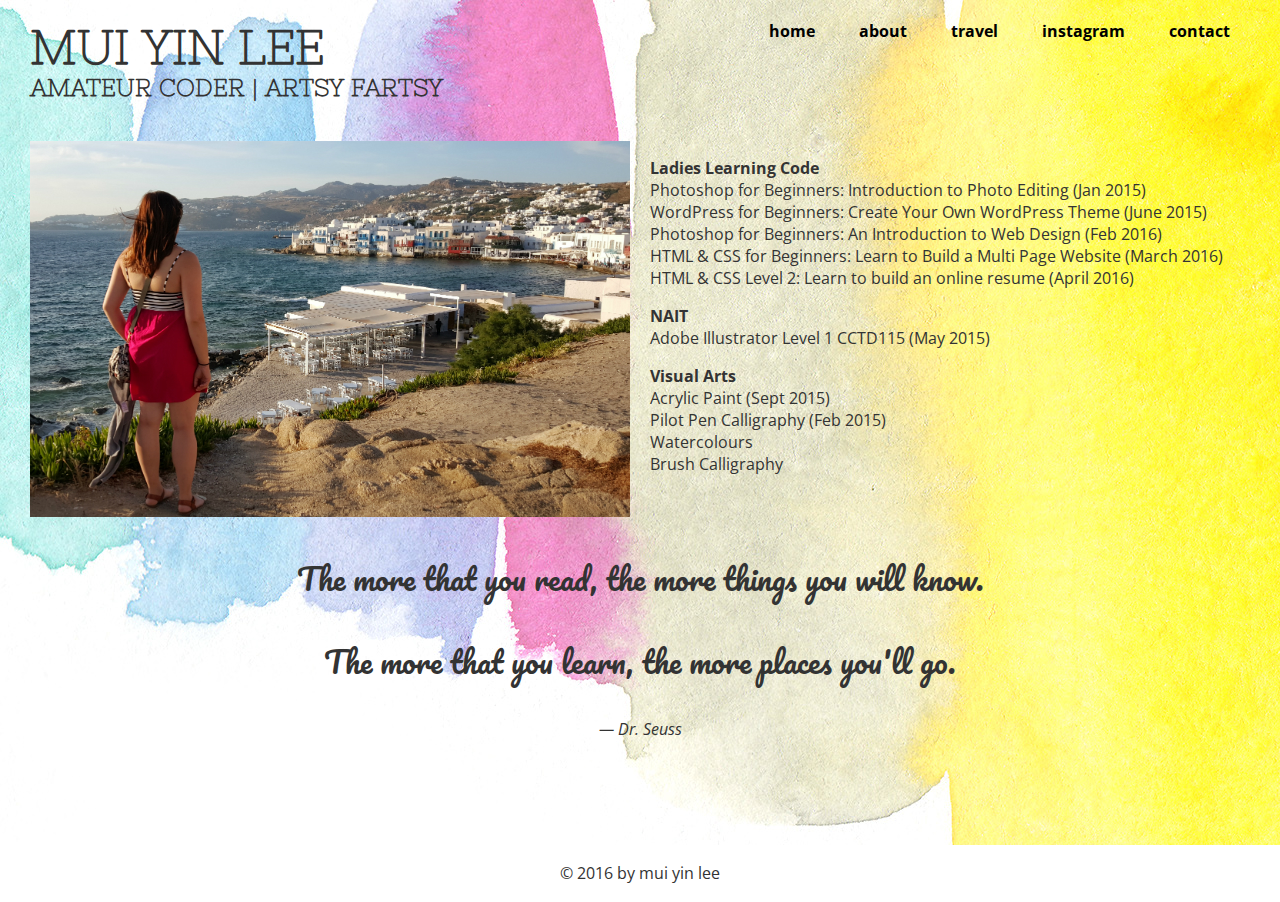
==== about.html @ 3b881b36 "Added files via upload" ====
<!DOCTYPE html>
<html lang="en">
<!---float to the left--->
	<head>
		<meta charset="UTF-8">
		<title>MYL | about me</title>
			<link href='https://fonts.googleapis.com/css?family=Open+Sans|Nixie+One|Pacifico' rel='stylesheet' type='text/css'>
      <link rel="stylesheet" href="css/style.css">
	</head>
	<body class="content">
	<div class="page-wrap">
		<header>
			<h1>Mui Yin Lee</h1>
			<h2>amateur coder | artsy fartsy</h2>
		</header>
<!---float to the right--->
		<nav>
			<a href="index.html">home</a>
			<a href="about.html">about</a>
			<a href="travel.html">travel</a>
			<a href="instagram.html">instagram</a>
			<a href="contact.html">contact</a>
		</nav>
<!---clear the float here--->
<!--main content -->
    <main role="main">
      <img class="profile-img" src="images/profile-greece.jpg" alt="hello greece" title="hello greece">

			<p><b>Ladies Learning Code</b><br>Photoshop for Beginners: Introduction to Photo Editing (Jan 2015)<br>WordPress for Beginners: Create Your Own WordPress Theme (June 2015)<br>Photoshop for Beginners: An Introduction to Web Design (Feb 2016)<br>HTML & CSS for Beginners: Learn to Build a Multi Page Website (March 2016)<br>HTML & CSS Level 2: Learn to build an online resume (April 2016)</p>

			<p><b>NAIT</b><br>Adobe Illustrator Level 1 CCTD115 (May 2015)
			</p>

			<p><b>Visual Arts</b><br>Acrylic Paint (Sept 2015)<br>Pilot Pen Calligraphy (Feb 2015)<br>Watercolours<br>Brush Calligraphy

      <blockquote>
        <p>The more that you read, the more things you will know.</p><p> The more that you learn, the more places you'll go.</p>
        <cite>― Dr. Seuss</cite>
      </blockquote>

    </main>
<!--end main contennt-->
</div>
		<footer>
			<p>&#169; 2016 by mui yin lee</p>
		</footer>
	</body>
</html>
---- css/style.css ----
/*GLOBAL STYLES*/
html, body {
  height: 100%;
}

body {
  background: #6DC78D;
  padding: 0;
  margin: 0;

  font-family: 'Open Sans', sans-serif;
  color: #333333; /*dark grey*/
}

a {
  color: black;
  text-decoration: none;  /*removes underline*/
  font-weight: bold;
}

a:hover {
    color: hotpink; /* mouse over link */
}

h1, h2 {
  font-family: "Nixie One", serif;
  /* font-weight: 300; */
  text-transform: uppercase;
  margin: 0; /* removes default space */
}

/*HEADER STYLES*/
header h1{
  font-size: 48px;
}

header h2{
  font-size: 24px;
}

header {
  float:left;
}

nav {
  float:right;
}

main {
  clear:both;
}

header, nav, main {
  padding: 20px 30px;
}

/*MAIN STYLES*/
.profile-img {  /* any element with the class of 'profile-img' */
  float: left;
  padding-right: 20px;
}

.travel-img {  /* any element with the class of 'profile-img' */
  float: right;
  padding-right: 20px;
}

blockquote {
  clear: both;
  padding: 5px 150px;
  text-align:center;
}

nav a{
  padding: 20px;
}

blockquote p {
  font-family: "Pacifico", cursive;
  font-size: 30px;
}

/*HOME STYLES*/
.home {
  background: url(../images/background-6.jpg) no-repeat 50% / cover;
}

/*CONTENT STYLES*/
.content{
  background: url(../images/bg.jpg);
}

/*CONTACT STYLES*/
.contact{
  background: url(../images/background-2.jpg) no-repeat 50% / cover;
}
/* FOOTER STYLES
-----------------------------------------*/
/* Sticky Footer - http://css-tricks.com/snippets/css/sticky-footer */
.page-wrap {
  min-height: 100%;
  margin-bottom: -55px; /* must be the same height as footer */
}
.page-wrap:after {
  content: "";
  display: block;
}
footer,
.page-wrap:after {
  height: 55px; /* however tall you want the footer to be */
}

footer {
  background: white;
  text-align: center;
  padding: 1px;
}
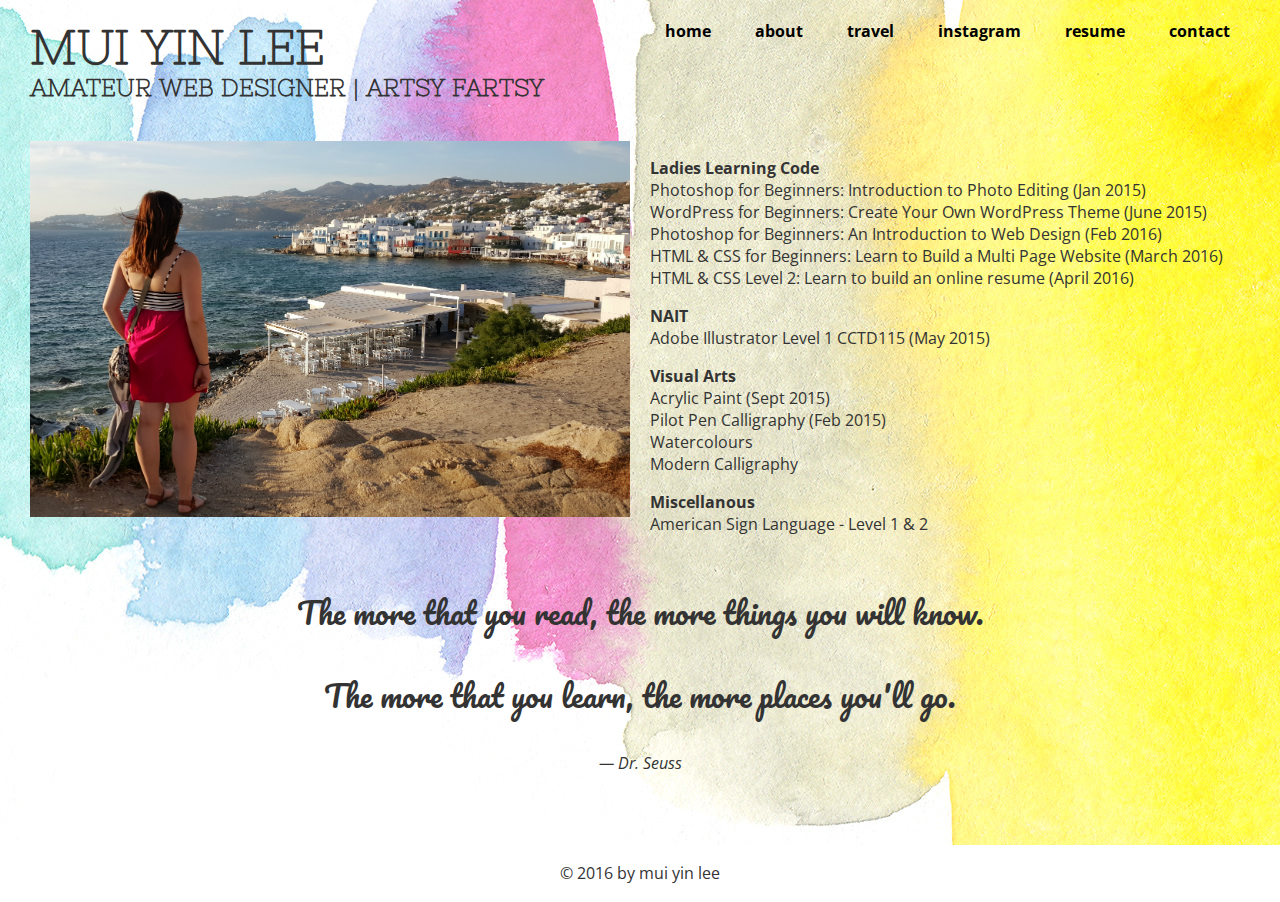
==== commit 04f9c8ff: "Added files via upload" ====
--- a/about.html
+++ b/about.html
@@ -11,7 +11,7 @@
 	<div class="page-wrap">
 		<header>
 			<h1>Mui Yin Lee</h1>
-			<h2>amateur coder | artsy fartsy</h2>
+			<h2>amateur web designer | artsy fartsy</h2>
 		</header>
 <!---float to the right--->
 		<nav>
@@ -19,6 +19,7 @@
 			<a href="about.html">about</a>
 			<a href="travel.html">travel</a>
 			<a href="instagram.html">instagram</a>
+			<a href="resume.html">resume</a>
 			<a href="contact.html">contact</a>
 		</nav>
 <!---clear the float here--->
@@ -31,7 +32,9 @@
 			<p><b>NAIT</b><br>Adobe Illustrator Level 1 CCTD115 (May 2015)
 			</p>
 
-			<p><b>Visual Arts</b><br>Acrylic Paint (Sept 2015)<br>Pilot Pen Calligraphy (Feb 2015)<br>Watercolours<br>Brush Calligraphy
+			<p><b>Visual Arts</b><br>Acrylic Paint (Sept 2015)<br>Pilot Pen Calligraphy (Feb 2015)<br>Watercolours<br>Modern Calligraphy</p>
+
+			<p><b>Miscellanous</b><br>American Sign Language - Level 1 & 2 </p>
 
       <blockquote>
         <p>The more that you read, the more things you will know.</p><p> The more that you learn, the more places you'll go.</p>
--- a/css/style.css
+++ b/css/style.css
@@ -83,16 +83,22 @@
 /*HOME STYLES*/
 .home {
   background: url(../images/background-6.jpg) no-repeat 50% / cover;
+  background-repeat: no-repeat;
+  background-attachment: fixed;
 }
 
 /*CONTENT STYLES*/
 .content{
   background: url(../images/bg.jpg);
+  background-repeat: no-repeat;
+  background-attachment: fixed;
 }
 
 /*CONTACT STYLES*/
 .contact{
   background: url(../images/background-2.jpg) no-repeat 50% / cover;
+  background-repeat: no-repeat;
+  background-attachment: fixed;
 }
 /* FOOTER STYLES
 -----------------------------------------*/
